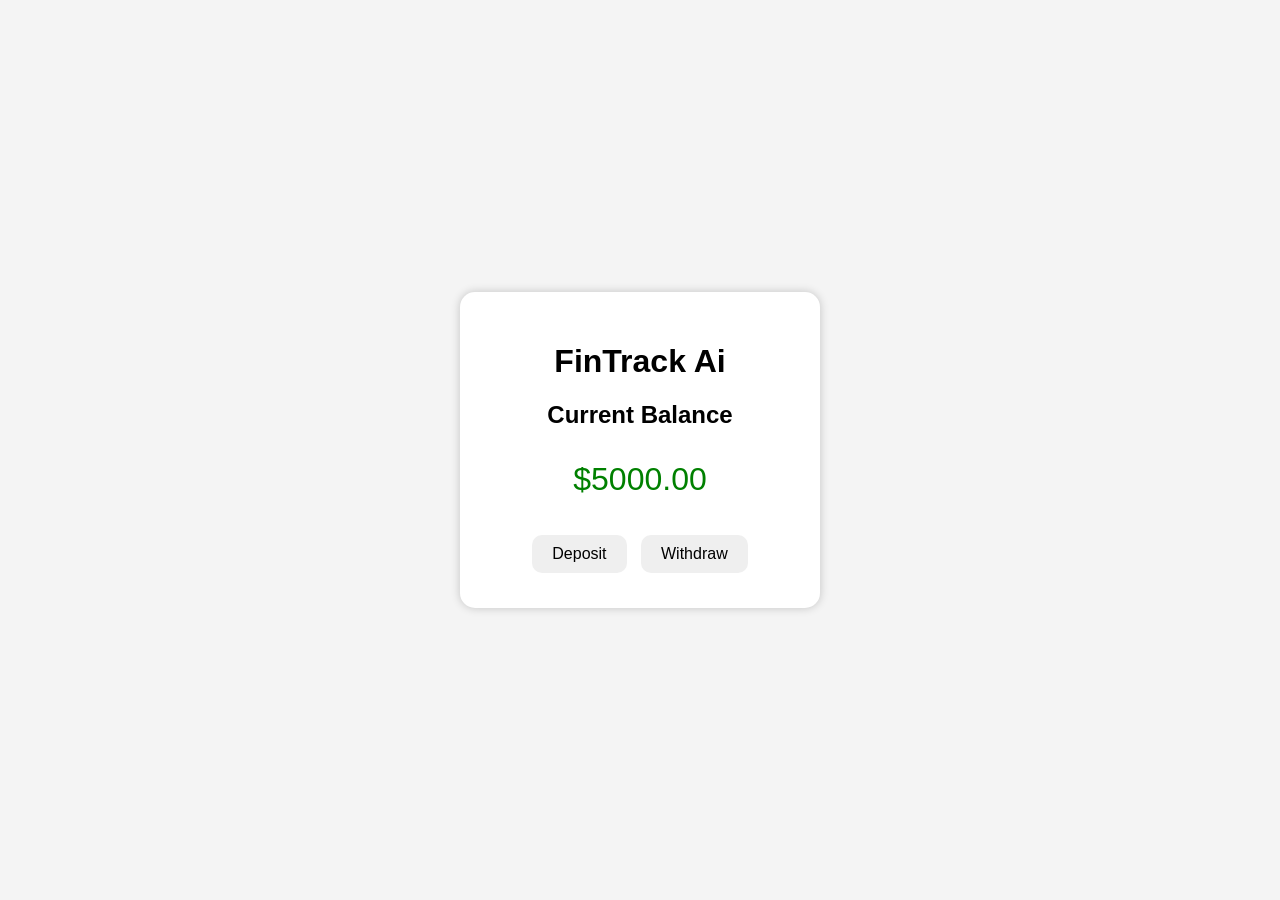
==== index.html @ 178e2dc2 "Created FinTrack AI banking dashboard UI" ====
<!DOCTYPE html>
<html lang="en">
<head>
    <meta charset="UTF-8">
    <meta name="viewport" content="width=, initial-scale=1.0">
    <title>FinTrackAi

    </title>
    <link rel="stylesheet" href="style.css">
</head>
<body>
  <!-- main Dashboard Container -->
    <div class = "dashboard">
        <!-- App Title -->
        <h1>FinTrack Ai</h1>
    <!--Balance Card-->
        <div class = "card" >

            <h2>Current Balance</h2>
        <!--Balance Amount-->
            <p id="balance">$5000.00</p>
        </div>

    <!--Button Container-->
        <div class = "button-container">
            <button>Deposit</button>
            <button>Withdraw</button>
            
        </div>
    </div>
</body>
</html>
---- style.css ----
/* Removes default spacing */
body {
    margin: 0;

    /* Font style */
    font-family: Arial, sans-serif;

    /* Center everything */
    display: flex;
    justify-content: center;
    align-items: center;

    /* Full screen height */
    height: 100vh;

    /* Background color */
    background-color: #f4f4f4;
}

/* Main dashboard box */
.dashboard {
    background: white;

    padding: 30px;

    border-radius: 15px;

    text-align: center;

    width: 300px;

    box-shadow: 0px 0px 10px rgba(0,0,0,0.2);
}

/* Balance text */
#balance {
    font-size: 32px;

    color: green;
}

/* Button section */
.buttons {
    margin-top: 20px;
}

/* Buttons */
button {
    padding: 10px 20px;

    margin: 5px;

    border: none;

    border-radius: 10px;

    cursor: pointer;

    font-size: 16px;
}
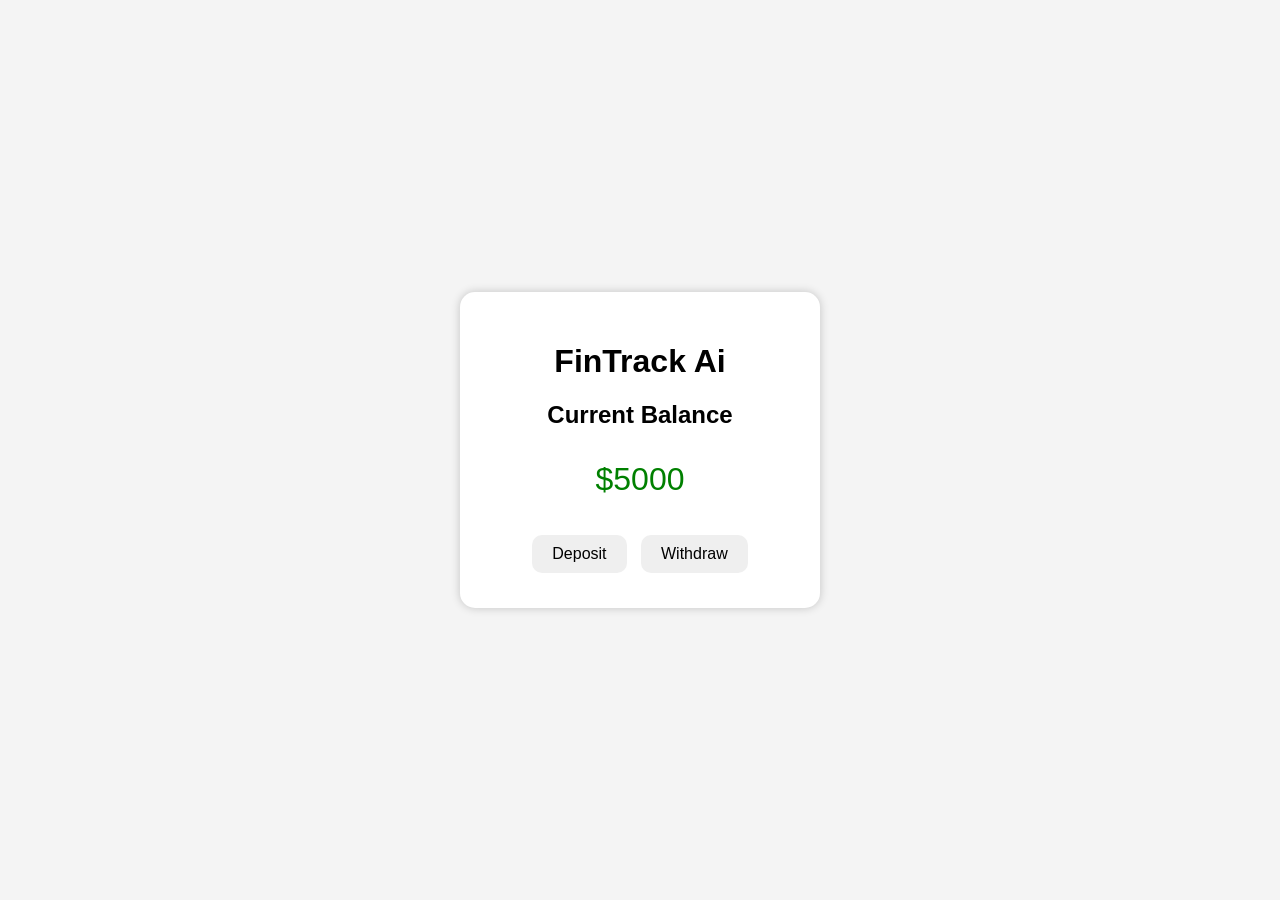
==== commit ae0ece6d: "Added deposit button functionality" ====
--- a/index.html
+++ b/index.html
@@ -23,10 +23,10 @@
 
     <!--Button Container-->
         <div class = "button-container">
-            <button>Deposit</button>
-            <button>Withdraw</button>
-            
+            <button id="deposit">Deposit</button>
+            <button id="withdraw">Withdraw</button>
         </div>
     </div>
+<script src="script.js"></script>
 </body>
 </html>
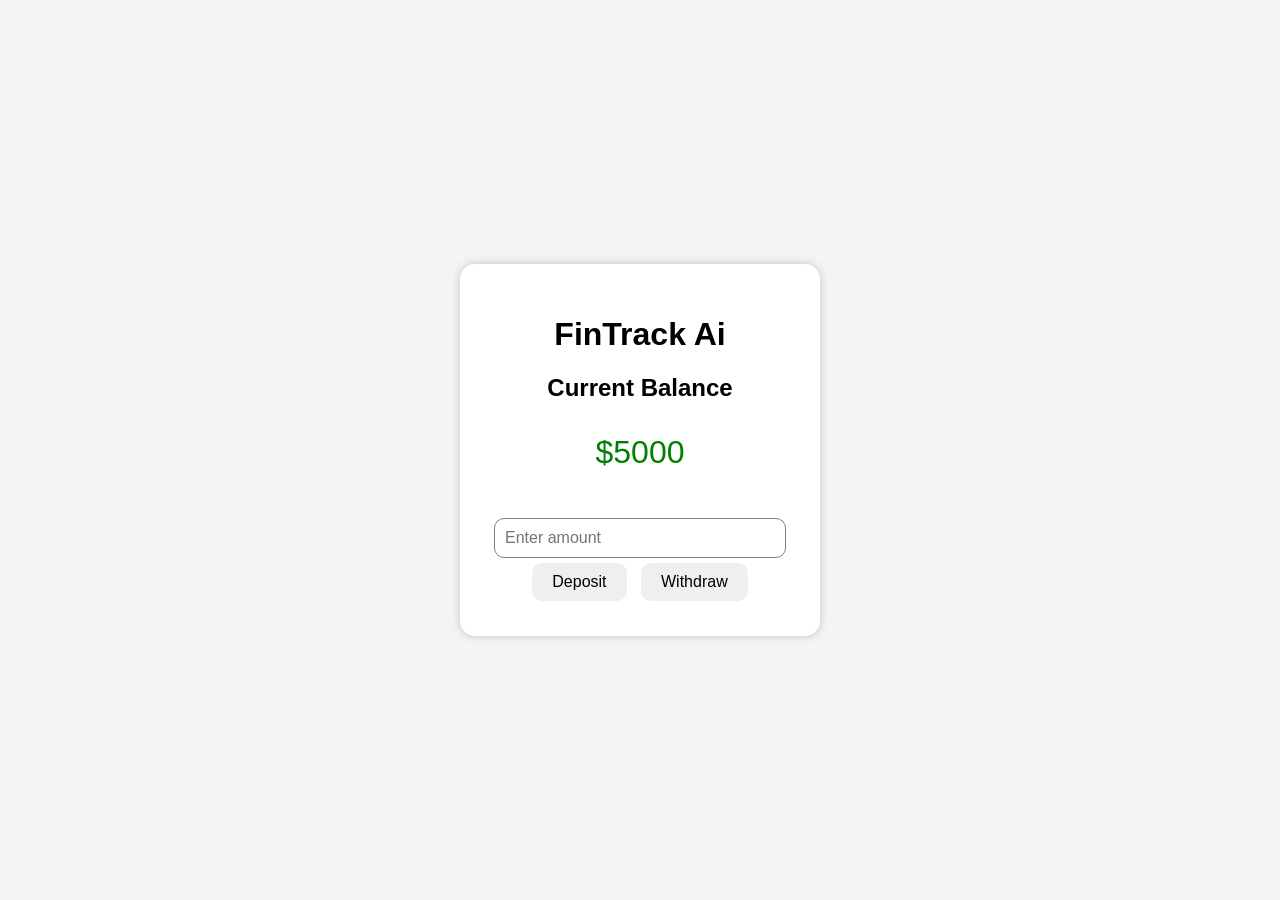
==== commit cabf68e1: "added dynamic amount input functionality" ====
--- a/index.html
+++ b/index.html
@@ -21,6 +21,8 @@
             <p id="balance">$5000.00</p>
         </div>
 
+    <input type="text" id="amount" placeholder="Enter amount">
+
     <!--Button Container-->
         <div class = "button-container">
             <button id="deposit">Deposit</button>
--- a/style.css
+++ b/style.css
@@ -38,6 +38,20 @@
 
     color: green;
 }
+/* Input field */
+input {
+    width: 90%;
+
+    padding: 10px;
+
+    margin-top: 15px;
+
+    border-radius: 10px;
+
+    border: 1px solid gray;
+
+    font-size: 16px;
+}
 
 /* Button section */
 .buttons {
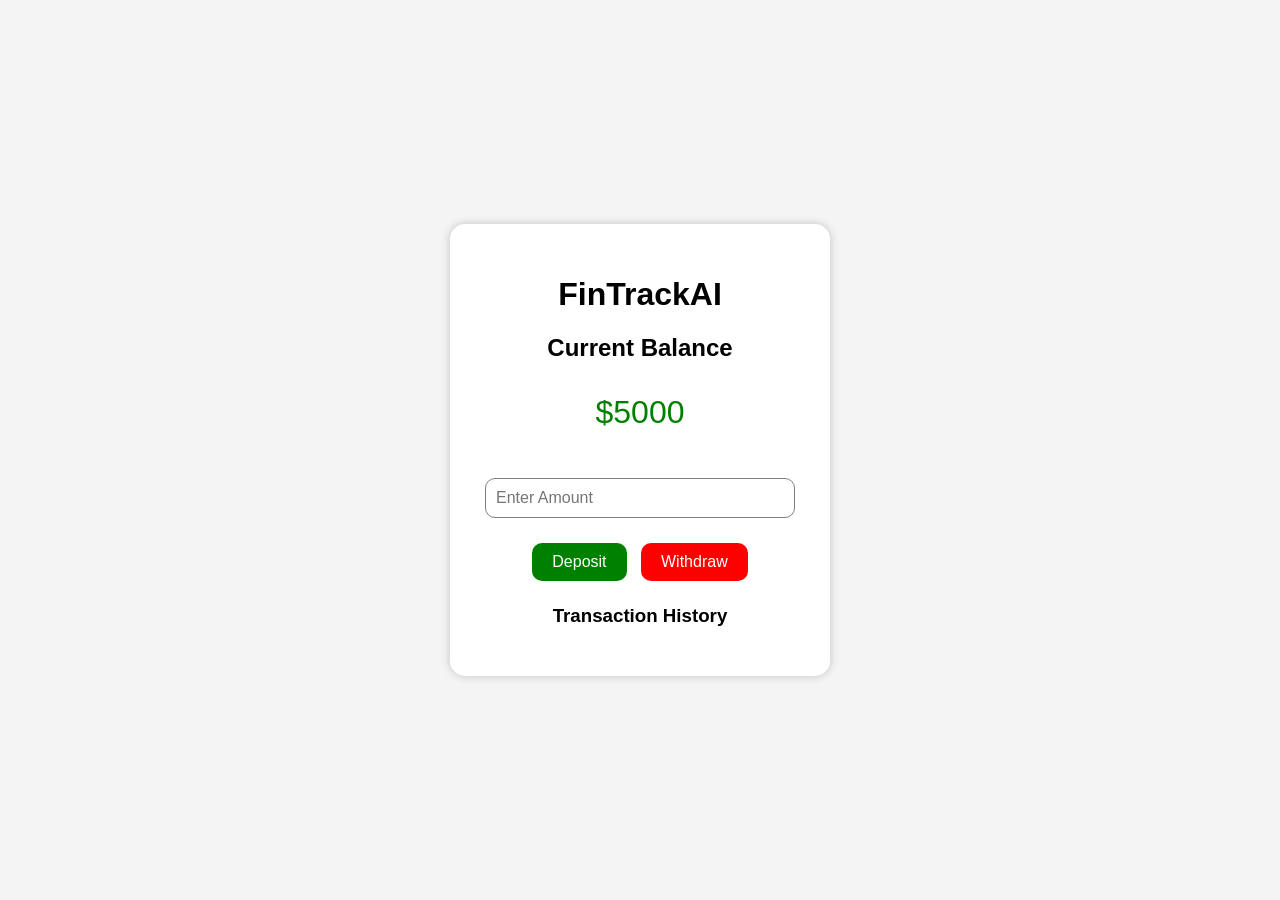
==== commit c9d8f11c: "Transaction history" ====
--- a/index.html
+++ b/index.html
@@ -1,34 +1,68 @@
 <!DOCTYPE html>
 <html lang="en">
+
 <head>
+
+    <!-- Character encoding -->
     <meta charset="UTF-8">
-    <meta name="viewport" content="width=, initial-scale=1.0">
-    <title>FinTrackAi
 
-    </title>
+    <!-- Responsive design -->
+    <meta name="viewport" content="width=device-width, initial-scale=1.0">
+
+    <!-- Website title -->
+    <title>FinTrackAI</title>
+
+    <!-- Connect CSS file -->
     <link rel="stylesheet" href="style.css">
+
 </head>
+
 <body>
-  <!-- main Dashboard Container -->
-    <div class = "dashboard">
-        <!-- App Title -->
-        <h1>FinTrack Ai</h1>
-    <!--Balance Card-->
-        <div class = "card" >
 
+    <!-- Main dashboard container -->
+    <div class="dashboard">
+
+        <!-- App heading -->
+        <h1>FinTrackAI</h1>
+
+        <!-- Balance card -->
+        <div class="card">
+
+            <!-- Balance title -->
             <h2>Current Balance</h2>
-        <!--Balance Amount-->
-            <p id="balance">$5000.00</p>
+
+            <!-- Balance amount -->
+            <p id="balance">$5000</p>
+
         </div>
 
-    <input type="text" id="amount" placeholder="Enter amount">
+        <!-- Amount input field -->
+        <input type="number" id="amount" placeholder="Enter Amount">
 
-    <!--Button Container-->
-        <div class = "button-container">
+        <!-- Button section -->
+        <div class="button-container">
+
+            <!-- Deposit button -->
             <button id="deposit">Deposit</button>
+
+            <!-- Withdraw button -->
             <button id="withdraw">Withdraw</button>
+
         </div>
+
+        <!-- Transaction history heading -->
+        <h3>Transaction History</h3>
+
+        <!-- Transaction list -->
+        <ul id="transaction-history">
+
+        </ul>
+
     </div>
-<script src="script.js"></script>
+
+    <!-- Connect JavaScript -->
+    <script src="script.js"></script>
+
 </body>
+
 </html>
--- a/style.css
+++ b/style.css
@@ -1,13 +1,17 @@
-/* Removes default spacing */
+/* Remove default browser spacing */
 body {
+
     margin: 0;
 
     /* Font style */
     font-family: Arial, sans-serif;
 
-    /* Center everything */
+    /* Center content horizontally */
     display: flex;
+
     justify-content: center;
+
+    /* Center content vertically */
     align-items: center;
 
     /* Full screen height */
@@ -15,31 +19,39 @@
 
     /* Background color */
     background-color: #f4f4f4;
+
 }
 
 /* Main dashboard box */
 .dashboard {
+
     background: white;
 
     padding: 30px;
 
     border-radius: 15px;
 
+    width: 320px;
+
     text-align: center;
 
-    width: 300px;
+    /* Shadow effect */
+    box-shadow: 0px 0px 10px rgba(0, 0, 0, 0.2);
 
-    box-shadow: 0px 0px 10px rgba(0,0,0,0.2);
 }
 
-/* Balance text */
+/* Balance amount style */
 #balance {
+
     font-size: 32px;
 
     color: green;
+
 }
-/* Input field */
+
+/* Input field styling */
 input {
+
     width: 90%;
 
     padding: 10px;
@@ -51,15 +63,19 @@
     border: 1px solid gray;
 
     font-size: 16px;
+
 }
 
-/* Button section */
-.buttons {
+/* Button container spacing */
+.button-container {
+
     margin-top: 20px;
+
 }
 
-/* Buttons */
+/* General button styling */
 button {
+
     padding: 10px 20px;
 
     margin: 5px;
@@ -71,4 +87,45 @@
     cursor: pointer;
 
     font-size: 16px;
+
+    color: white;
+
+}
+
+/* Deposit button color */
+#deposit {
+
+    background-color: green;
+
+}
+
+/* Withdraw button color */
+#withdraw {
+
+    background-color: red;
+
+}
+
+/* Transaction history list */
+#transaction-history {
+
+    list-style: none;
+
+    padding: 0;
+
+    margin-top: 15px;
+
+}
+
+/* Transaction items */
+#transaction-history li {
+
+    background-color: #f4f4f4;
+
+    margin: 5px 0;
+
+    padding: 10px;
+
+    border-radius: 8px;
+
 }
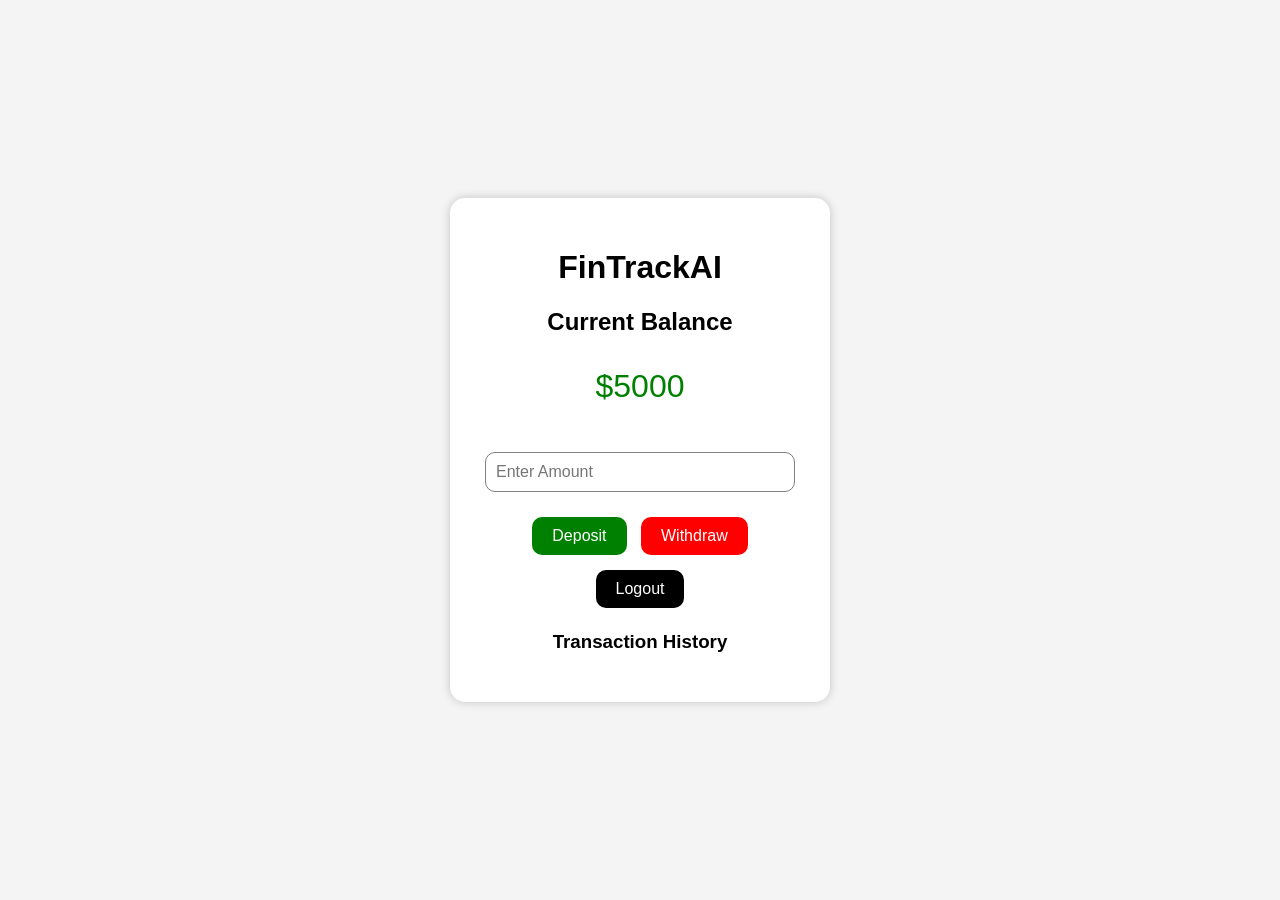
==== commit a275e121: "authentication" ====
--- a/index.html
+++ b/index.html
@@ -47,6 +47,7 @@
 
             <!-- Withdraw button -->
             <button id="withdraw">Withdraw</button>
+        <button id="logout">Logout</button>
 
         </div>
 
--- a/style.css
+++ b/style.css
@@ -128,4 +128,9 @@
 
     border-radius: 8px;
 
+}
+#logout {
+    background-color: black;
+    color: white;
+    margin-top: 10px;
 }
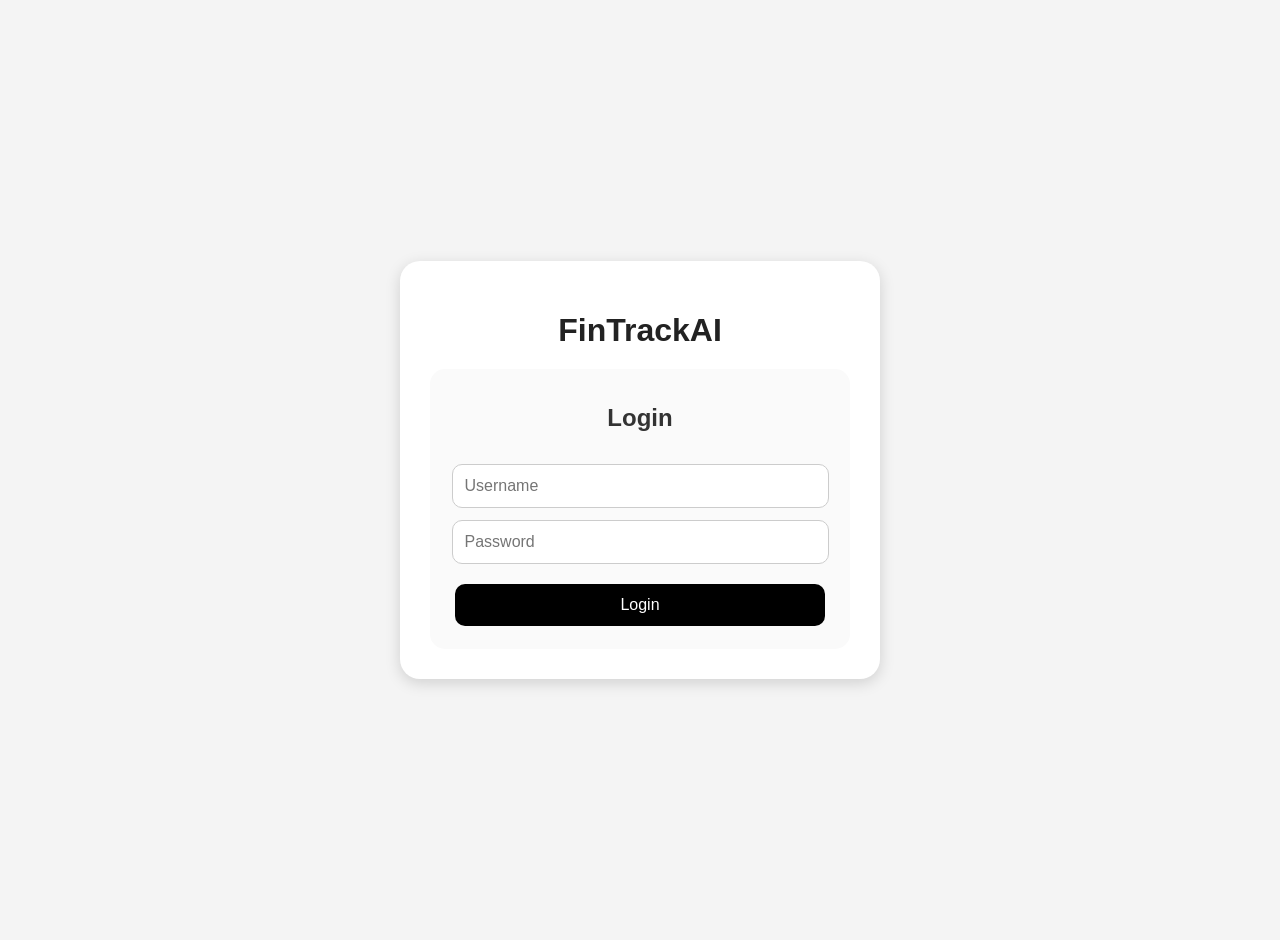
==== commit 72a089c7: "complete version 1" ====
--- a/index.html
+++ b/index.html
@@ -35,6 +35,23 @@
             <p id="balance">$5000</p>
 
         </div>
+<!-- Analytics Section -->
+<div class="analytics">
+
+    <!-- Total Deposits Card -->
+    <div class="card">
+        <h3>Total Deposits</h3>
+        <p id="total-deposits">$0</p>
+    </div>
+
+    <!-- Total Withdrawals Card -->
+    <div class="card">
+        <h3>Total Withdrawals</h3>
+        <p id="total-withdrawals">$0</p>
+    </div>
+
+</div>
+
 
         <!-- Amount input field -->
         <input type="number" id="amount" placeholder="Enter Amount">
--- a/style.css
+++ b/style.css
@@ -1,136 +1,332 @@
-/* Remove default browser spacing */
+/* =========================
+   GLOBAL STYLING
+========================= */
+
 body {
 
     margin: 0;
 
-    /* Font style */
     font-family: Arial, sans-serif;
 
-    /* Center content horizontally */
     display: flex;
 
     justify-content: center;
 
-    /* Center content vertically */
     align-items: center;
 
-    /* Full screen height */
-    height: 100vh;
-
-    /* Background color */
+    min-height: 100vh;
+
     background-color: #f4f4f4;
 
-}
-
-/* Main dashboard box */
+    padding: 20px;
+
+}
+
+
+
+/* =========================
+   DASHBOARD CONTAINER
+========================= */
+
 .dashboard {
 
     background: white;
 
     padding: 30px;
 
+    border-radius: 20px;
+
+    width: 90%;
+
+    max-width: 420px;
+
+    text-align: center;
+
+    box-shadow: 0 4px 15px rgba(0,0,0,0.15);
+
+}
+
+
+
+/* =========================
+   HEADINGS
+========================= */
+
+h1 {
+
+    margin-bottom: 10px;
+
+}
+
+h2, h3 {
+
+    color: #333;
+
+}
+
+
+
+/* =========================
+   CARD STYLING
+========================= */
+
+.card {
+
+    background: #fafafa;
+
+    padding: 15px;
+
     border-radius: 15px;
 
-    width: 320px;
-
-    text-align: center;
-
-    /* Shadow effect */
-    box-shadow: 0px 0px 10px rgba(0, 0, 0, 0.2);
-
-}
-
-/* Balance amount style */
+    margin-top: 15px;
+
+}
+
+
+
+/* =========================
+   BALANCE TEXT
+========================= */
+
 #balance {
 
-    font-size: 32px;
+    font-size: 36px;
 
     color: green;
 
-}
-
-/* Input field styling */
+    font-weight: bold;
+
+}
+
+
+
+/* =========================
+   INPUT FIELDS
+========================= */
+
 input {
 
     width: 90%;
 
-    padding: 10px;
+    padding: 12px;
+
+    margin-top: 12px;
+
+    border-radius: 10px;
+
+    border: 1px solid #ccc;
+
+    font-size: 16px;
+
+    outline: none;
+
+}
+
+
+
+/* Input focus effect */
+input:focus {
+
+    border-color: black;
+
+}
+
+
+
+/* =========================
+   BUTTON CONTAINER
+========================= */
+
+.button-container {
+
+    margin-top: 20px;
+
+}
+
+
+
+/* =========================
+   GENERAL BUTTONS
+========================= */
+
+button {
+
+    padding: 12px 20px;
+
+    margin: 8px;
+
+    border: none;
+
+    border-radius: 10px;
+
+    cursor: pointer;
+
+    font-size: 16px;
+
+    color: white;
+
+    transition: 0.3s;
+
+}
+
+
+
+/* Hover effect */
+button:hover {
+
+    transform: scale(1.05);
+
+    opacity: 0.9;
+
+}
+
+
+
+/* Deposit button */
+#deposit {
+
+    background-color: green;
+
+}
+
+
+
+/* Withdraw button */
+#withdraw {
+
+    background-color: red;
+
+}
+
+
+
+/* Logout button */
+#logout {
+
+    background-color: black;
 
     margin-top: 15px;
 
+}
+
+
+
+/* =========================
+   ANALYTICS SECTION
+========================= */
+
+.analytics {
+
+    margin-top: 20px;
+
+}
+
+.analytics .card {
+
+    margin-top: 10px;
+
+}
+
+
+
+/* =========================
+   TRANSACTION HISTORY
+========================= */
+
+#transaction-history {
+
+    list-style: none;
+
+    padding: 0;
+
+    margin-top: 15px;
+
+}
+
+
+
+/* Transaction item */
+#transaction-history li {
+
+    background-color: #f4f4f4;
+
+    margin-top: 10px;
+
+    padding: 12px;
+
     border-radius: 10px;
 
-    border: 1px solid gray;
-
-    font-size: 16px;
-
-}
-
-/* Button container spacing */
-.button-container {
+    font-weight: bold;
+
+    text-align: left;
+
+}
+
+
+
+/* =========================
+   MOBILE RESPONSIVE
+========================= */
+
+@media (max-width: 500px) {
+
+    .dashboard {
+
+        padding: 20px;
+
+    }
+
+    button {
+
+        width: 90%;
+
+    }
+
+}
+
+/* =========================
+   LOGIN PAGE STYLING
+========================= */
+
+/* Login card spacing */
+.card {
 
     margin-top: 20px;
 
 }
 
-/* General button styling */
-button {
-
-    padding: 10px 20px;
-
-    margin: 5px;
-
-    border: none;
-
-    border-radius: 10px;
-
-    cursor: pointer;
-
-    font-size: 16px;
-
-    color: white;
-
-}
-
-/* Deposit button color */
-#deposit {
-
-    background-color: green;
-
-}
-
-/* Withdraw button color */
-#withdraw {
-
-    background-color: red;
-
-}
-
-/* Transaction history list */
-#transaction-history {
-
-    list-style: none;
-
-    padding: 0;
-
-    margin-top: 15px;
-
-}
-
-/* Transaction items */
-#transaction-history li {
-
-    background-color: #f4f4f4;
-
-    margin: 5px 0;
-
-    padding: 10px;
-
-    border-radius: 8px;
-
-}
-#logout {
+/* Login heading */
+.card h2 {
+
+    margin-bottom: 20px;
+
+    color: #333;
+
+}
+
+/* Login button */
+#login {
+
     background-color: black;
-    color: white;
-    margin-top: 10px;
+
+    width: 95%;
+
+    margin-top: 20px;
+
+}
+
+/* Login button hover */
+#login:hover {
+
+    background-color: #333;
+
+}
+
+/* Login page title */
+.dashboard h1 {
+
+    color: #222;
+
+    margin-bottom: 10px;
+
 }
